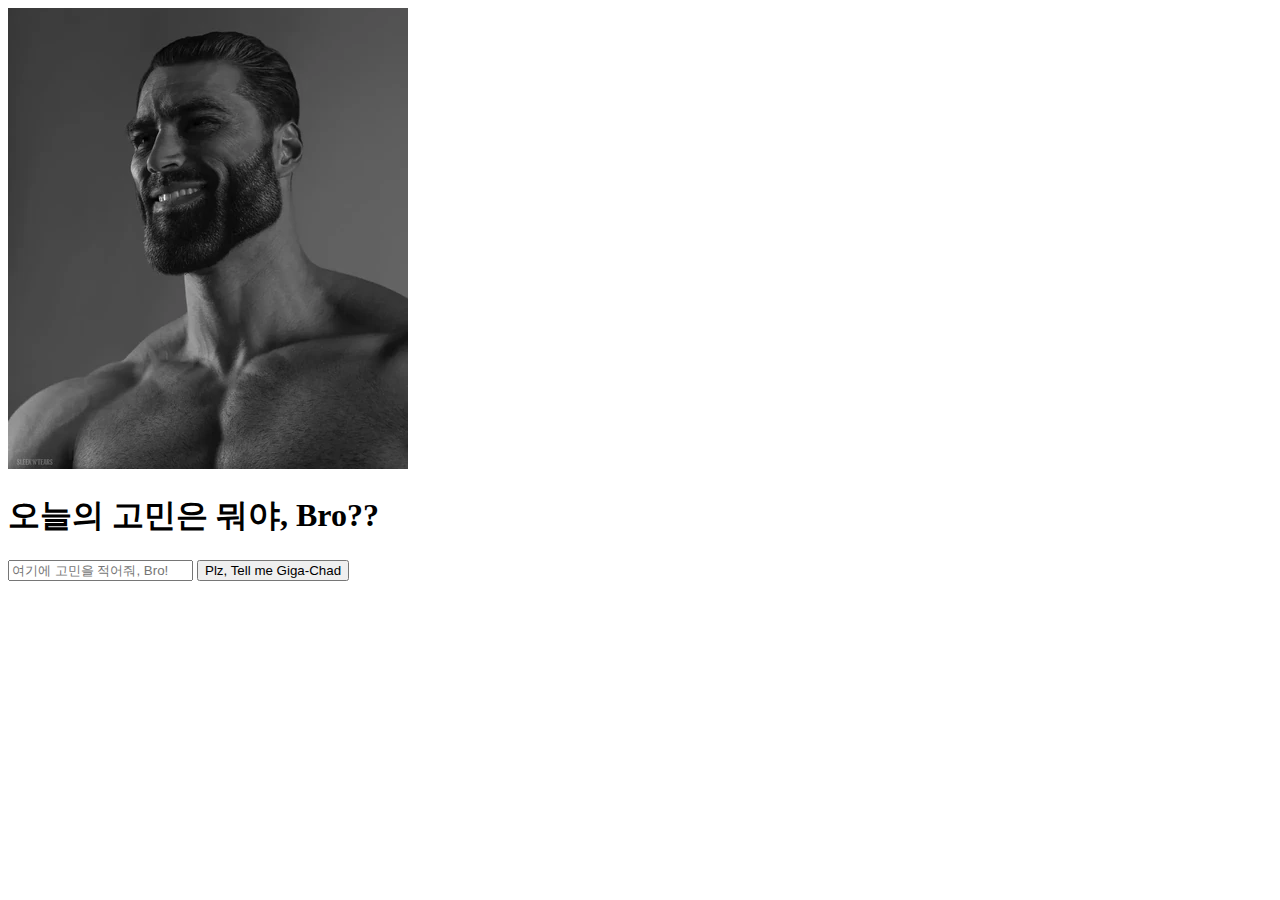
==== templates/index.html @ 2bf02810 "init" ====
<!DOCTYPE html>
<html lang="en">
<head>
    <meta charset="UTF-8">
    <meta name="viewport" content="width=device-width, initial-scale=1.0">
    <title>기가채드 고민 상담소</title>
    <link rel="stylesheet" href="static/css/style.css">
</head>
<body>
    <div class="container">
        <!-- 중앙 상단 이미지 -->

        <div class="blur-wrapper">
            <img id="gigachad-image" src="" alt="기가채드 이미지" class="gigachad-image blur-image">
        </div>

        <!-- 질문 박스 -->
        <h1 class="question">오늘의 고민은 뭐야, Bro??</h1>

        <!-- 입력 박스 -->
        <form id="bro-form" form action="/respond" method="post">
            <input type="text" name="user_question" id="bro-input" placeholder="여기에 고민을 적어줘, Bro!" required>
            <button type="submit"  class="submit-button">Plz, Tell me Giga-Chad</button>
        </form>

        <!-- 로딩 메시지 -->
        <div class="loading" id="loading-message" style="display: none"><h2>기가 생각 중<span id="dots"></span><h2></h2></div>

    </div>

    <script>

        const form = document.getElementById("bro-form");
        const loadingMessage = document.getElementById("loading-message");
        const dots = document.getElementById("dots");
        let dotInterval; // 점 애니메이션 인터벌

        // 폼 제출 이벤트 리스너
        form.addEventListener("submit", function (event) {
            event.preventDefault(); // 기본 제출 동작 막기

            // 폼 숨기기
            form.style.display = "none";

            // 로딩 메시지 표시
            loadingMessage.style.display = "block";

            // 점 애니메이션 시작
            let count = 0;
            dotInterval = setInterval(() => {
                count = (count + 1) % 4; // 0, 1, 2, 3 순환
                dots.textContent = ".".repeat(count);
            }, 500); // 500ms마다 업데이트

            setTimeout(() => {
                form.submit(); // 페이지 이동
            }, 100); // 지연을 통해 애니메이션이 유지되도록 함
        });

        const images = [
            "/static/images/gigachad1.webp",
            "/static/images/gigachad2.webp",
            "/static/images/gigachad3.webp",
        ];

        // 랜덤 이미지 선택 및 적용
        const randomImage = images[Math.floor(Math.random() * images.length)];
        document.getElementById("gigachad-image").src = randomImage;
    </script>
</body>
</html>
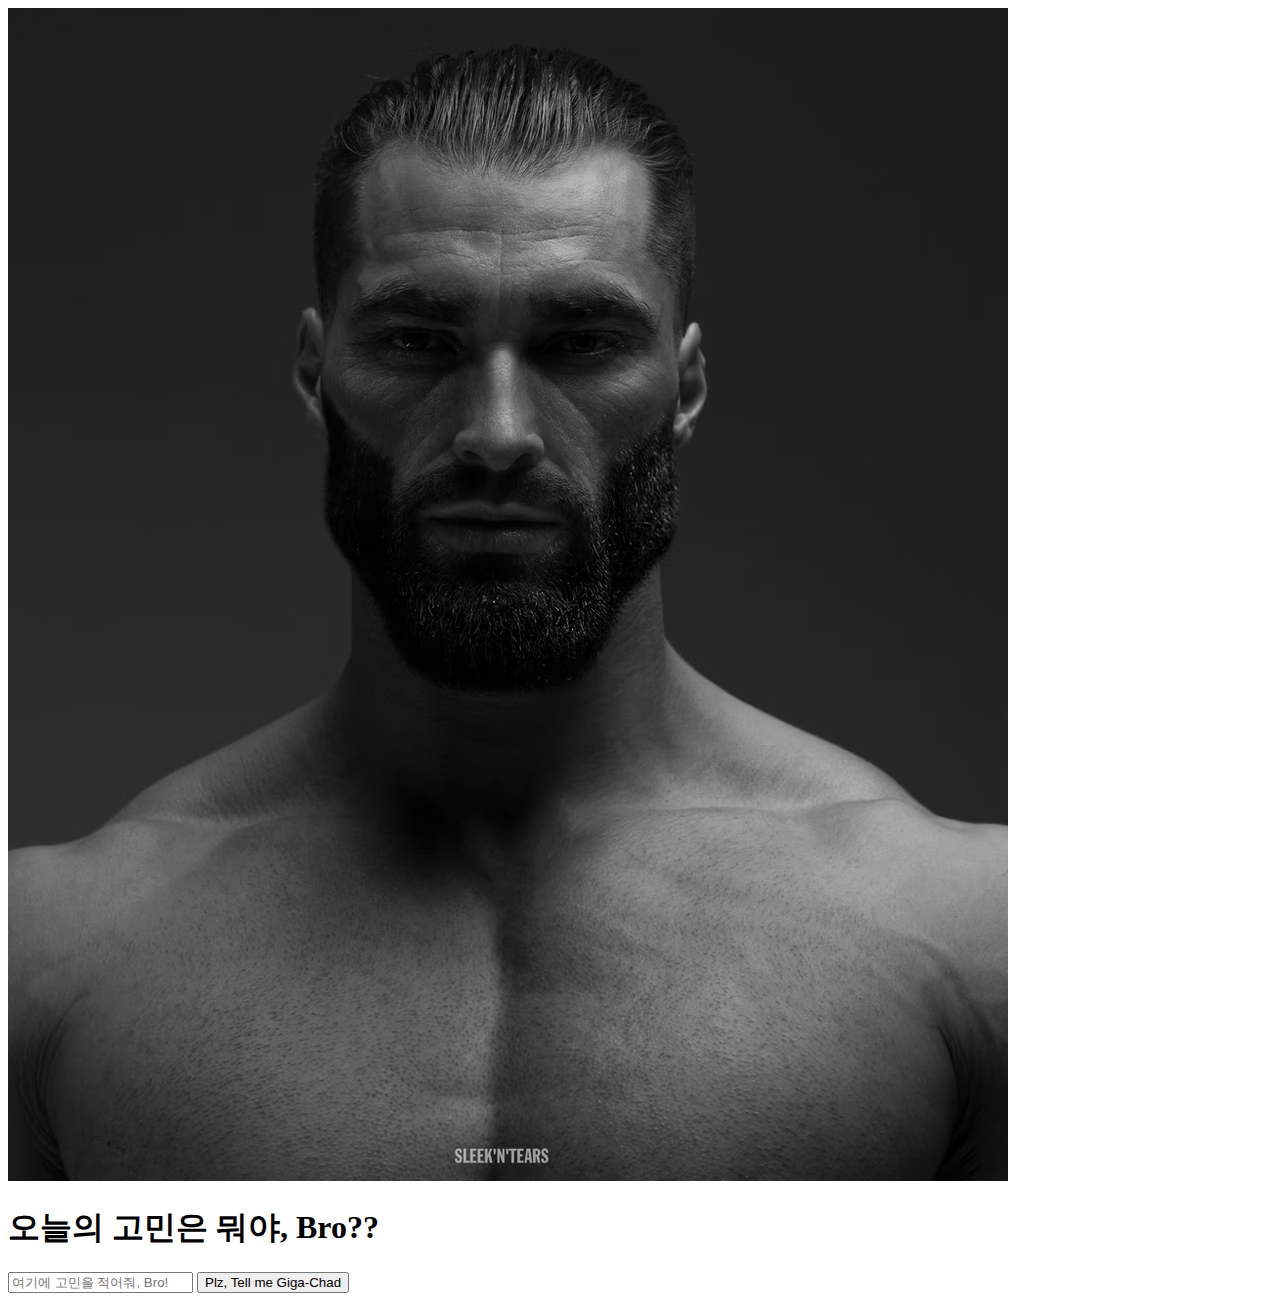
==== commit 3b794cc4: "mk.2" ====
--- a/templates/index.html
+++ b/templates/index.html
@@ -29,6 +29,27 @@
     </div>
 
     <script>
+        window.addEventListener("pageshow", function (event) {
+            if (event.persisted) {
+                // 캐싱된 페이지가 로드될 경우
+                form.style.display = "block"; // 폼 다시 표시
+                loadingMessage.style.display = "none"; // 로딩 메시지 숨김
+                dots.textContent = "."; // 점 애니메이션 초기화
+                clearInterval(dotInterval); // 점 애니메이션 중단
+            }
+        });
+
+        const images = [
+            "/static/images/gigachad1.webp",
+            "/static/images/gigachad2.webp",
+            "/static/images/gigachad3.webp",
+        ];
+
+        // 랜덤 이미지 선택 및 적용
+        const randomImage = images[Math.floor(Math.random() * images.length)];
+        document.getElementById("gigachad-image").src = randomImage;
+
+        const textarea = document.getElementById("bro-input");
 
         const form = document.getElementById("bro-form");
         const loadingMessage = document.getElementById("loading-message");
@@ -38,7 +59,10 @@
         // 폼 제출 이벤트 리스너
         form.addEventListener("submit", function (event) {
             event.preventDefault(); // 기본 제출 동작 막기
-
+            if (textarea.value.length > 200) {
+                alert("Bro! 나는 200자 넘는 말을 이해할 수 없어!");
+                return ;
+            }
             // 폼 숨기기
             form.style.display = "none";
 
@@ -56,16 +80,6 @@
                 form.submit(); // 페이지 이동
             }, 100); // 지연을 통해 애니메이션이 유지되도록 함
         });
-
-        const images = [
-            "/static/images/gigachad1.webp",
-            "/static/images/gigachad2.webp",
-            "/static/images/gigachad3.webp",
-        ];
-
-        // 랜덤 이미지 선택 및 적용
-        const randomImage = images[Math.floor(Math.random() * images.length)];
-        document.getElementById("gigachad-image").src = randomImage;
     </script>
 </body>
 </html>